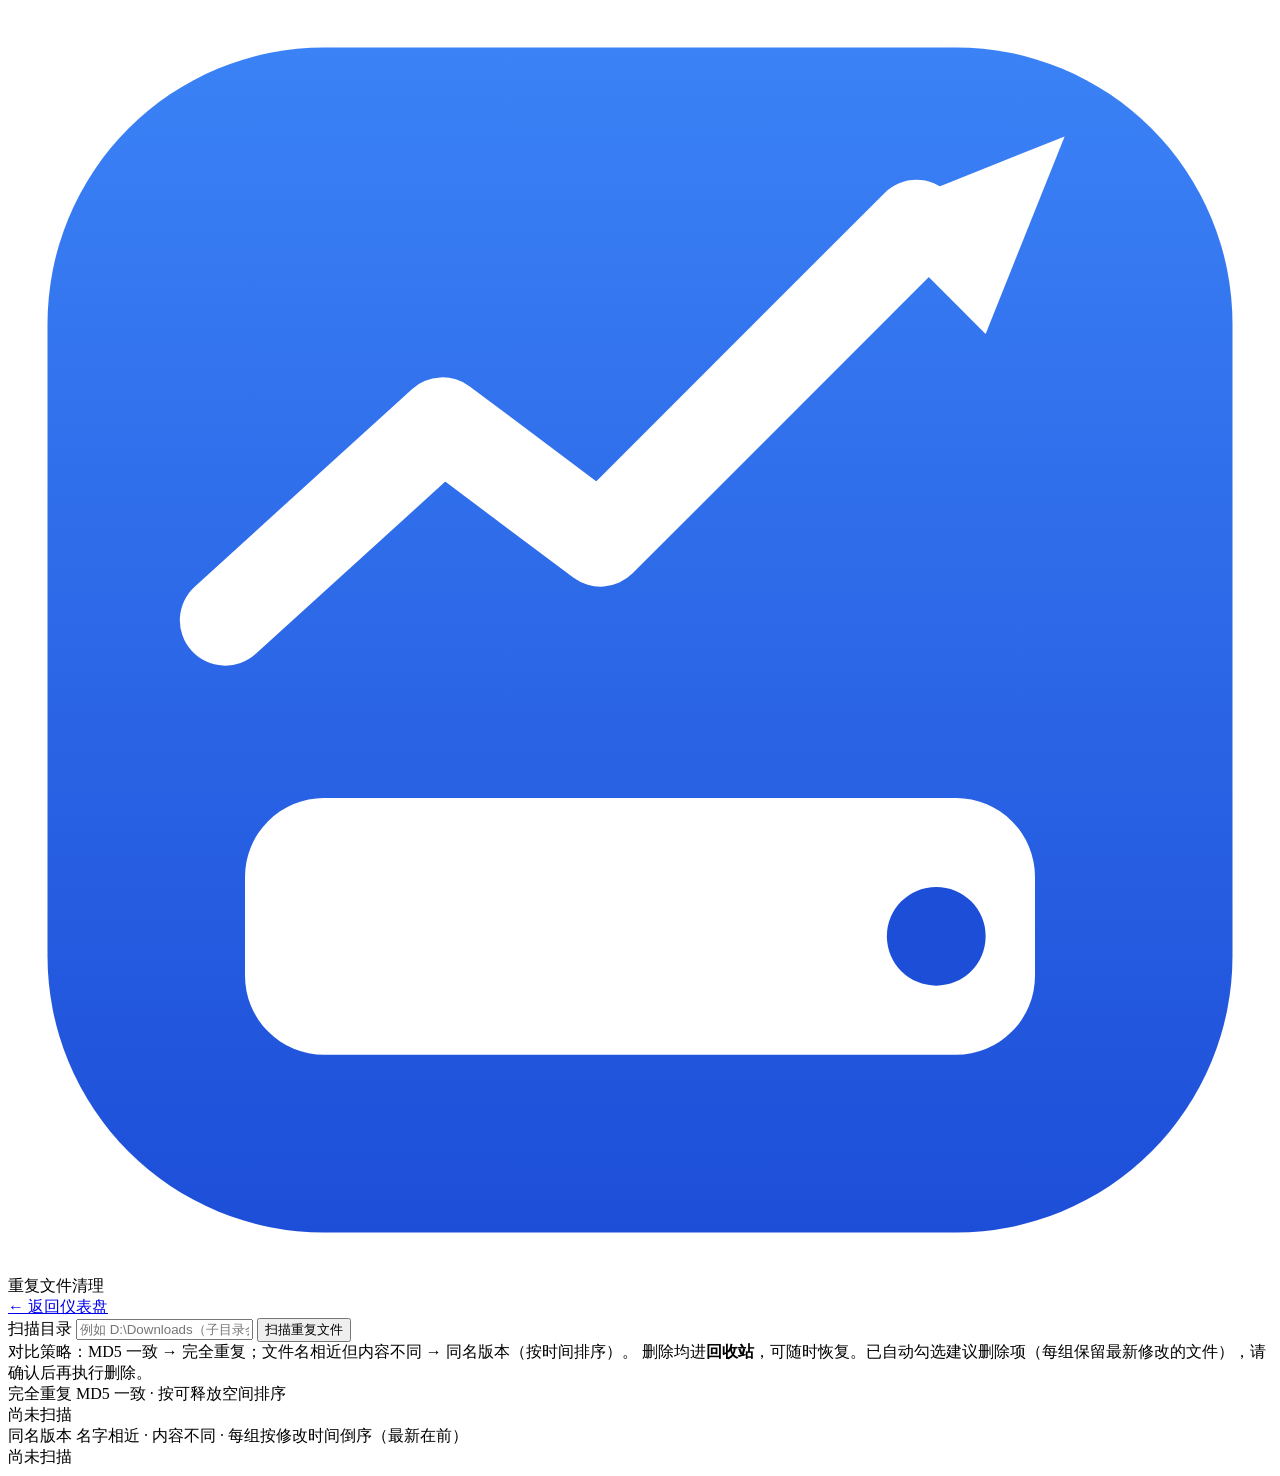
==== web/dup.html @ 41bc07ca "feat(duplicates): 重复文件清理——MD5/同名版本分组、自动预选可删项、批量删入回收站、资源管理器定位（v1.1.0）" ====
<!doctype html>
<html lang="zh-CN">
<head>
<meta charset="utf-8">
<meta name="viewport" content="width=device-width, initial-scale=1">
<title>重复文件清理 · DiskSentry</title>
<link rel="icon" href="/favicon.svg" type="image/svg+xml">
<link rel="icon" href="/favicon.png" type="image/png" sizes="32x32">
<link rel="stylesheet" href="/style.css">
</head>
<body>
<div id="dm-root">
<header class="dm-topbar">
  <div class="dm-logo"><svg viewBox="0 0 64 64" aria-hidden="true"><defs><linearGradient id="dmbg" x1="0" y1="0" x2="0" y2="1"><stop offset="0" stop-color="#3b82f6"/><stop offset="1" stop-color="#1d4ed8"/></linearGradient></defs><rect x="2" y="2" width="60" height="60" rx="14" fill="url(#dmbg)"/><polyline points="11,31 22,21 30,27 46,11" fill="none" stroke="#fff" stroke-width="4.6" stroke-linecap="round" stroke-linejoin="round"/><polygon points="53.5,6.5 49.5,16.5 43.5,10.5" fill="#fff"/><rect x="12" y="40" width="40" height="13" rx="4" fill="#fff"/><circle cx="47" cy="47" r="2.5" fill="#1d4ed8"/></svg>重复文件清理</div>
  <span class="dm-spacer"></span>
  <a class="dm-btn" href="/">← 返回仪表盘</a>
</header>

<section class="dm-panel dup-controls">
  <div class="dup-root-row">
    <label class="form-label" for="dup-root">扫描目录</label>
    <input type="text" id="dup-root" list="dup-roots" placeholder='例如 D:\Downloads（子目录会递归扫描）'>
    <datalist id="dup-roots"></datalist>
    <button type="button" class="dm-btn dm-btn-primary" id="dup-scan-btn">扫描重复文件</button>
  </div>
  <div class="dup-hint">对比策略：MD5 一致 → 完全重复；文件名相近但内容不同 → 同名版本（按时间排序）。
    删除均进<b>回收站</b>，可随时恢复。已自动勾选建议删除项（每组保留最新修改的文件），请确认后再执行删除。</div>
  <div class="dm-status dup-progress" id="dup-progress" hidden aria-live="polite">
    <span class="dm-status-dot"></span><span id="dup-progress-text"></span>
  </div>
</section>

<div class="dup-summary" id="dup-summary" hidden>
  <span id="dup-summary-text"></span>
  <button type="button" class="dm-btn dup-btn-danger" id="dup-delete-btn" disabled>删除所选</button>
</div>
<div class="dup-result-msg" id="dup-result-msg" hidden role="alert"></div>

<section class="dm-panel dup-section">
  <div class="dm-panel-head">
    <span class="dm-panel-title">完全重复</span>
    <span class="dm-panel-sub">MD5 一致 · 按可释放空间排序</span>
  </div>
  <div id="dup-groups"><div class="dup-empty">尚未扫描</div></div>
</section>

<section class="dm-panel dup-section">
  <div class="dm-panel-head">
    <span class="dm-panel-title">同名版本</span>
    <span class="dm-panel-sub">名字相近 · 内容不同 · 每组按修改时间倒序（最新在前）</span>
  </div>
  <div id="sim-groups"><div class="dup-empty">尚未扫描</div></div>
</section>

</div>
<script src="/dup.js"></script>
</body>
</html>
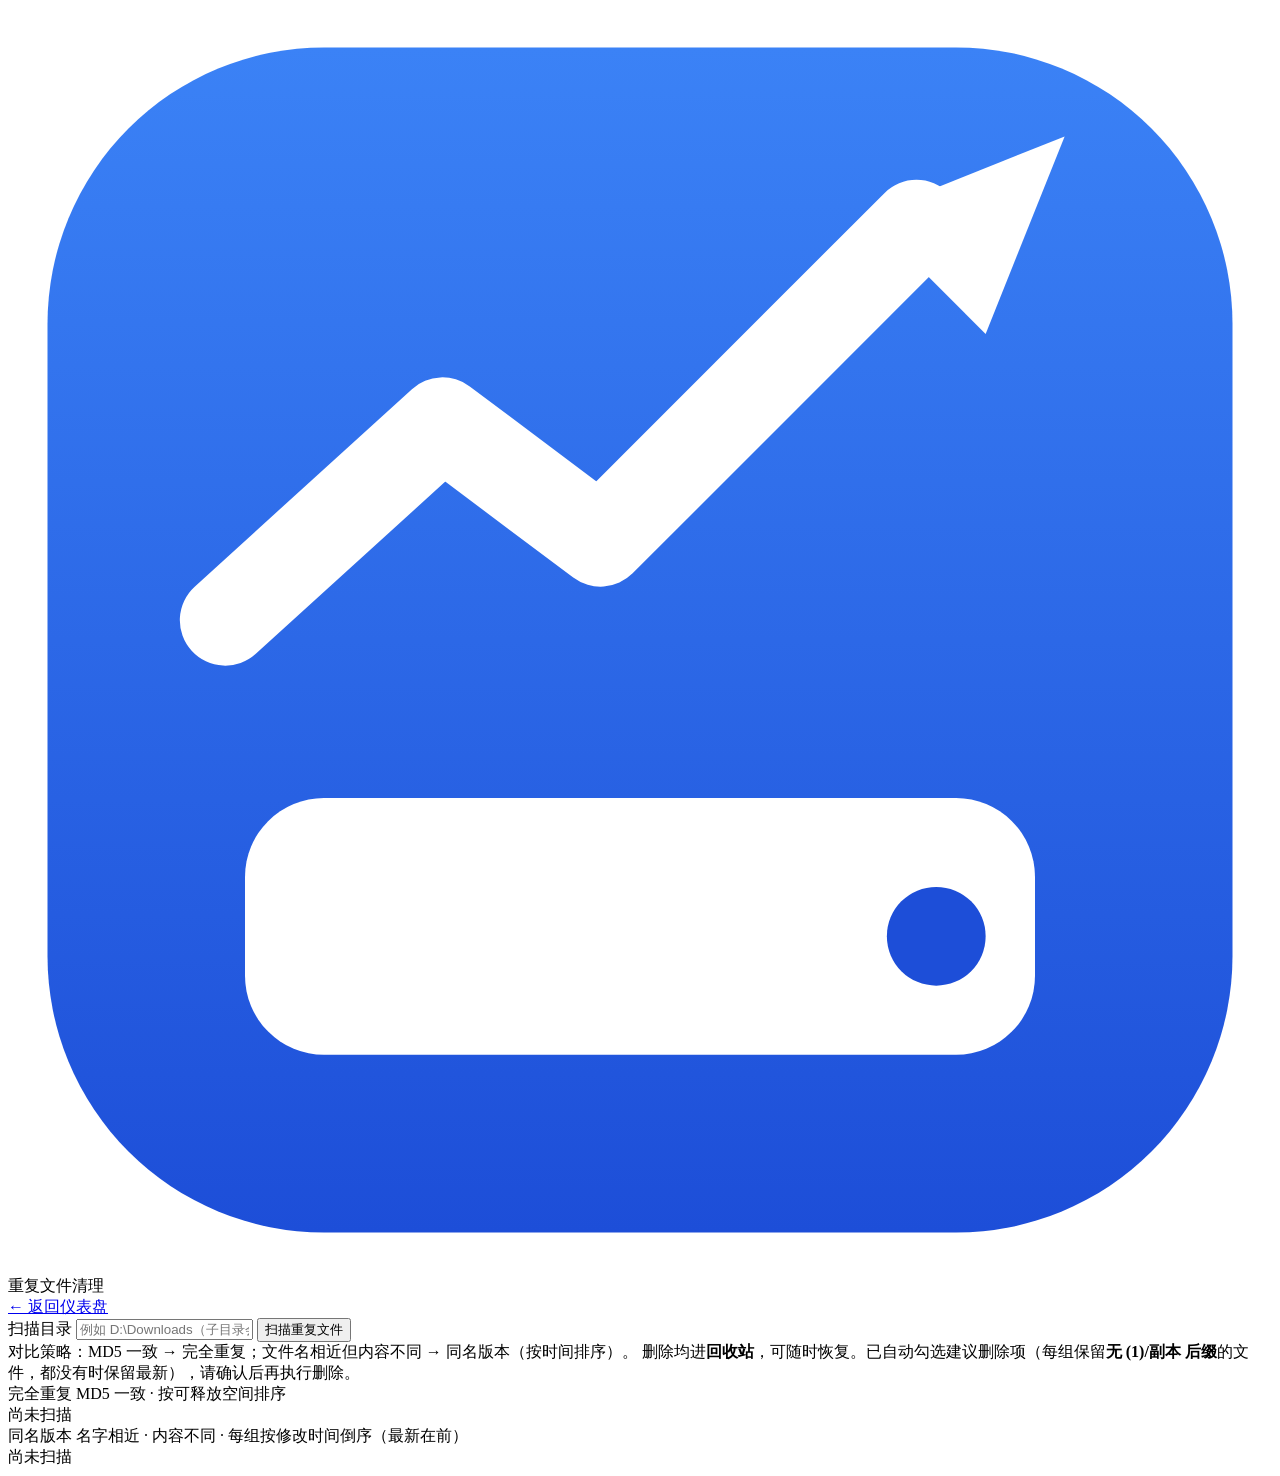
==== commit d45e2ccc: "feat(duplicates): 保留项优先选无 (1)/副本 后缀的原始文件名，其次才看新旧（v1.1.1）" ====
--- a/web/dup.html
+++ b/web/dup.html
@@ -24,7 +24,7 @@
     <button type="button" class="dm-btn dm-btn-primary" id="dup-scan-btn">扫描重复文件</button>
   </div>
   <div class="dup-hint">对比策略：MD5 一致 → 完全重复；文件名相近但内容不同 → 同名版本（按时间排序）。
-    删除均进<b>回收站</b>，可随时恢复。已自动勾选建议删除项（每组保留最新修改的文件），请确认后再执行删除。</div>
+    删除均进<b>回收站</b>，可随时恢复。已自动勾选建议删除项（每组保留<b>无 (1)/副本 后缀</b>的文件，都没有时保留最新），请确认后再执行删除。</div>
   <div class="dm-status dup-progress" id="dup-progress" hidden aria-live="polite">
     <span class="dm-status-dot"></span><span id="dup-progress-text"></span>
   </div>
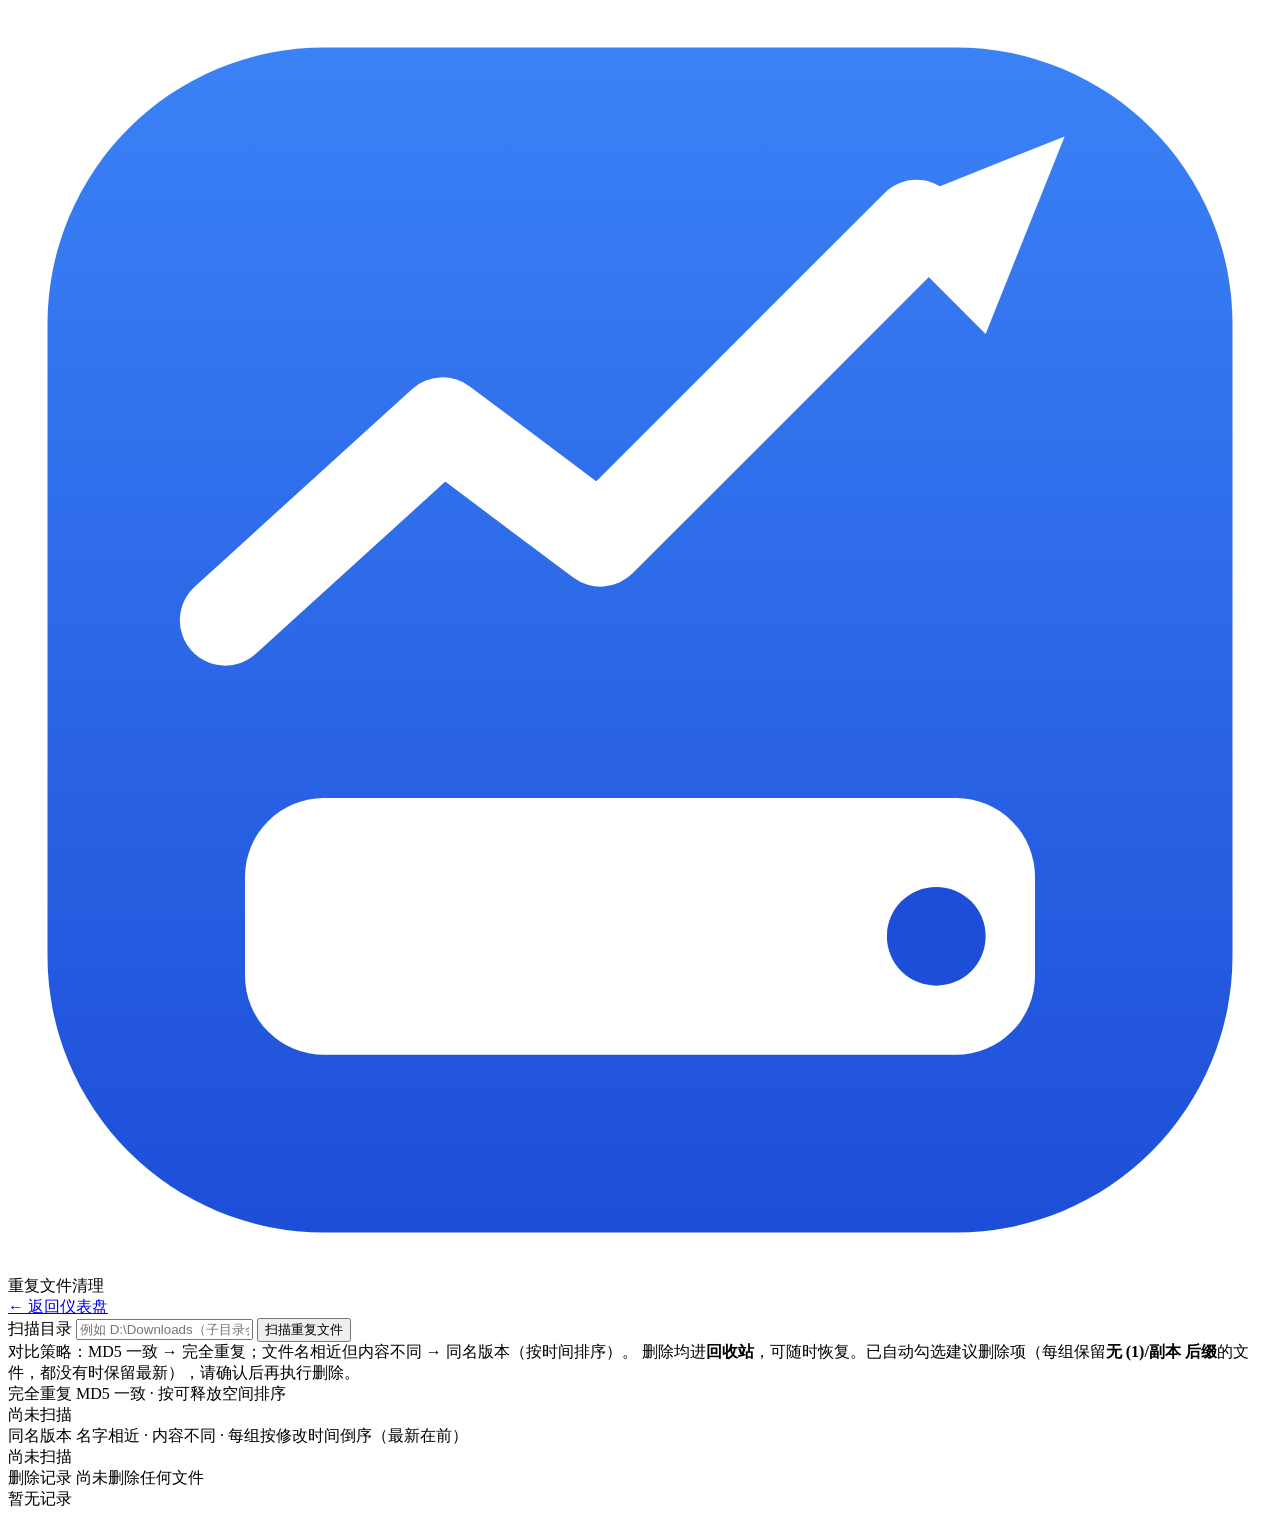
==== commit 16b4e40f: "feat(duplicates): 删除历史——删除成功的文件记录入库（deletions 表），清理页底部可查看累计统计与明细（v1.2.0）" ====
--- a/web/dup.html
+++ b/web/dup.html
@@ -52,6 +52,14 @@
   <div id="sim-groups"><div class="dup-empty">尚未扫描</div></div>
 </section>
 
+<section class="dm-panel dup-section">
+  <div class="dm-panel-head">
+    <span class="dm-panel-title">删除记录</span>
+    <span class="dm-panel-sub" id="del-hist-sub">尚未删除任何文件</span>
+  </div>
+  <div class="dup-hist-list" id="del-hist"><div class="dup-empty">暂无记录</div></div>
+</section>
+
 </div>
 <script src="/dup.js"></script>
 </body>
